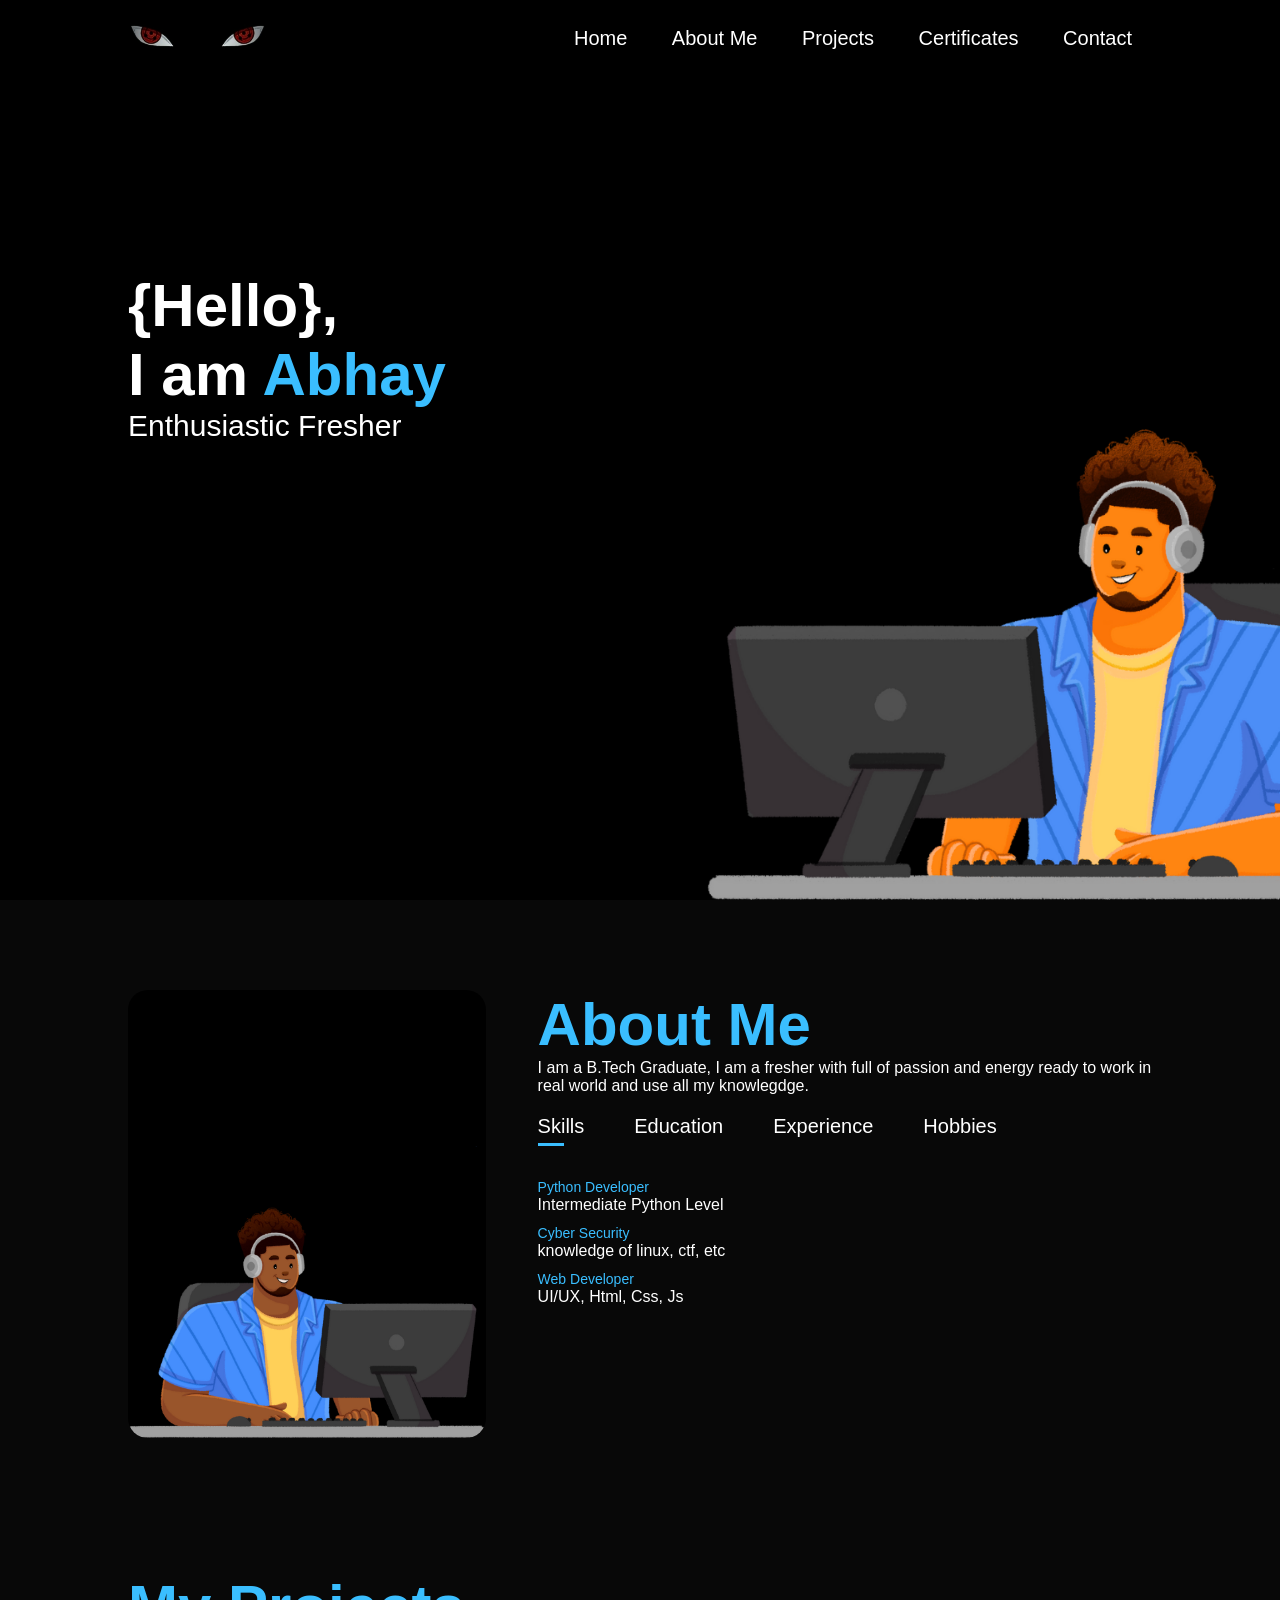
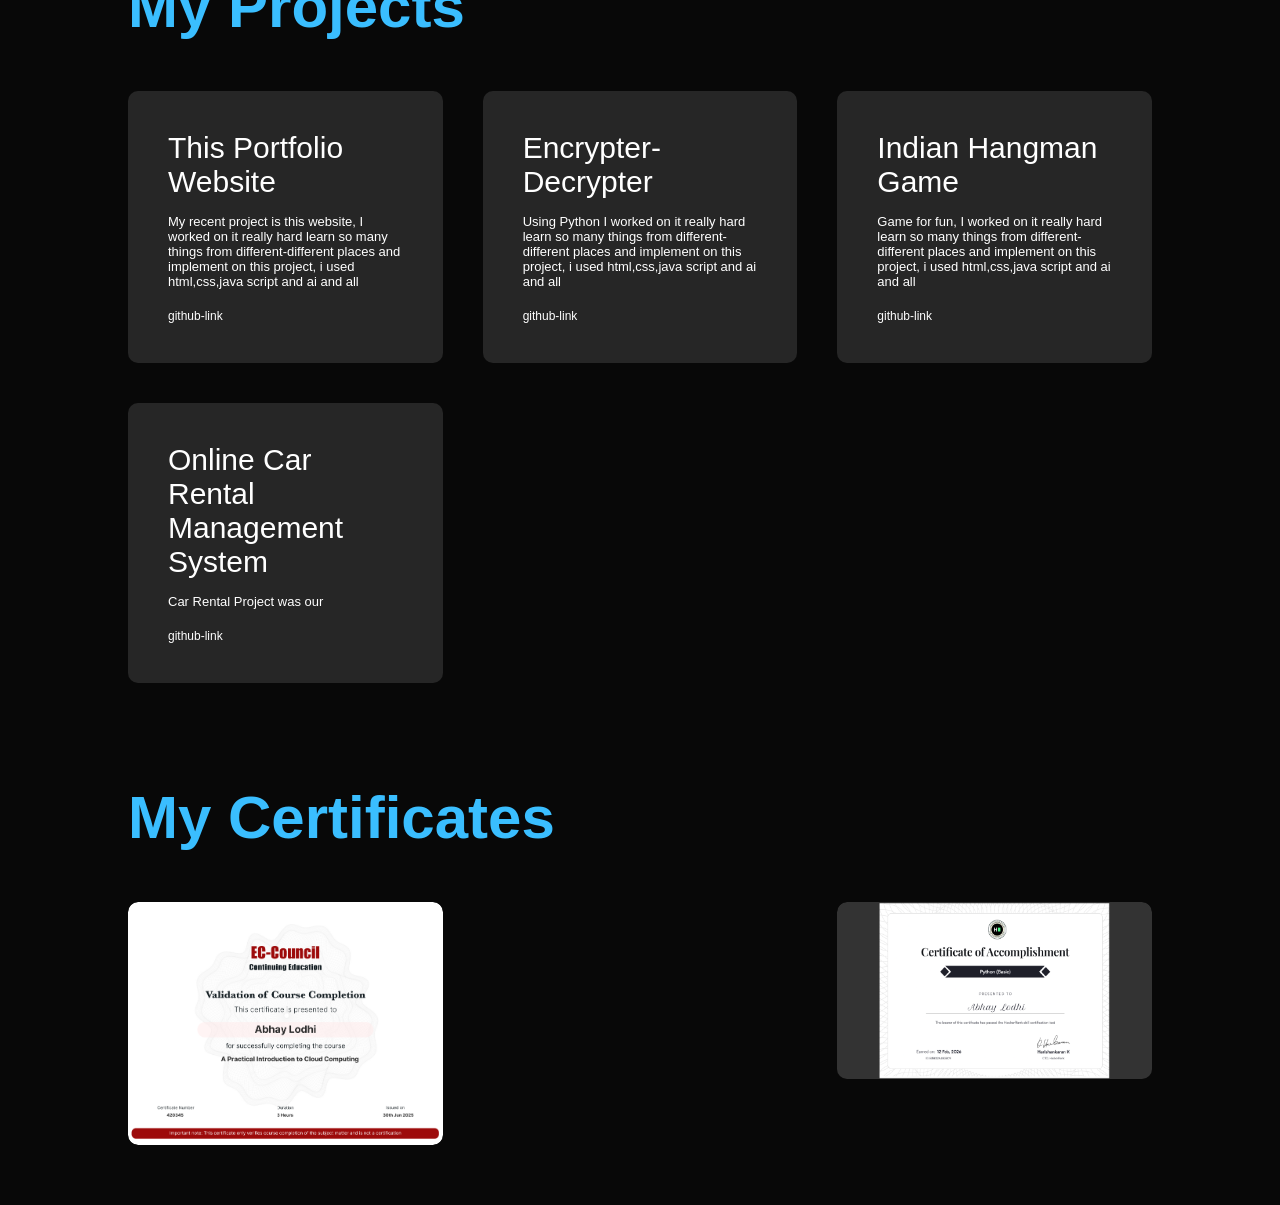
==== index.html @ 30e8cc1b "Update index.html" ====
<!DOCTYPE html>
<html lang="en">
<head>
    <meta charset="UTF-8">
    <meta name="viewport" content="width=device-width, initial-scale=1.0">
    <title>My Website</title>
    <link rel="stylesheet" href="style.css">
</head>
<body>

<!-- here i am creating a nav bar -->

<div id="header">
    <div class="container">
        <nav>
            <img src="assets/youalreadyundermygenjutsu.jpg" class="logo">
            <ul>
                <li><a href="index.html">Home</a></li>
                <li><a href="#">About Me</a></li>
                <li><a href="#">Projects</a></li>
                <li><a href="#">Certificates</a></li>
                <li><a href="#">Contact</a></li>
            </ul>
        </nav>

<!-- this will be my home page -->

        <div class="header-text">
            <h1>{Hello},<br>I am <span>Abhay</span> </h1>
            <p>Enthusiastic Fresher</p>
        </div>
    </div>
</div>

<!-- this is my about seciton -->

<div id="about">
    <div class="container">
        <div class="row">
            <div class="about-col-1"><img src="assets/about.png" alt=""></div>
            <div class="about-col-2">
                <h1 class="sub-title">About Me</h1>
                <p>I am a B.Tech Graduate, I am a fresher with full of passion and energy ready to work in real world and use all my knowlegdge.</p>
            
            <!-- there are my three main tab -->
            
                <div class="tab-titles">
                    <p class="tab-links active-link" onclick="opentab('skills')">Skills</p>
                    <p class="tab-links" onclick="opentab('education')">Education</p>
                    <p class="tab-links" onclick="opentab('experience')">Experience</p>
                    <p class="tab-links" onclick="opentab('hobbies')">Hobbies</p>
            </div>

            <!-- details about tab -->

                <!-- skill tab -->

            <div class="tab-contents active-tab" id="skills">
                <ul>
                    <li><span>Python Developer</span><br>Intermediate Python Level</li>
                    <li><span>Cyber Security</span><br>knowledge of linux, ctf, etc</li>
                    <li><span>Web Developer</span><br>UI/UX, Html, Css, Js</li>
                </ul>
            </div>

                <!-- education tab -->
            
                <div class="tab-contents" id="education">
                    <ul>
                        <li><span>B.Tech (2021-2025)- 6.75 CGPA</span><br>Computer Science & Engg.</li>
                        <li><span>12th (2020-2021)- 75.6%</span><br>PCM</li>
                        <li><span>10th (2018-2019)- 76.6%</span><br>M.P. Board</li>
                    </ul>
                </div>

                <!-- experience tab -->

                <div class="tab-contents" id="experience">
                    <ul>
                    <li><span>Ikshana Core Member</span><br>from sep 2021- jan 2025<br>teach, workshops</li>
                    <li><span>Coding Ninjas</span><br>from jul 2022- dec 2022<br>Ninja Enterprenuer</li>
                    <li><span>TechGig</span><br>from jul 2022-dec 2022<br>Campus Ambassador</li>
                    </ul>
                </div>

                <!-- hobby tab -->
                
                <div class="tab-contents" id="hobbies">
                    <ul>
                    <li><span>Playing Chess</span><br>1200+ elo on chess.com</li>
                    <li><span>Solving Rubik's Cube</span><br>Max Time: 3 Min & Min Time:19 Sec</li>
                    <li><span>Reading Manga</span><br>Read More Than 300 Mangas</li>
                    <li><span>Watching Anime</span><br>Watched 200+ Anime Till Now</li>
                    </ul>
                </div>

            </div>
        </div>
    </div>
</div>

<!---------------- my projects ------------------->

<div id="projects">
    <div class="container">
        <h1 class="sub-title">My Projects</h1>
        <div class="projects-list">


            <div >
                <h2>This Portfolio Website</h2>
                <p>My recent project is this website, I worked on it really hard learn so many things 
                   from different-different places and implement on this project, i used html,css,java
                   script and ai and all
                </p>
                <a href="#">github-link</a>
            </div>

            <div>
                <h2>Encrypter-Decrypter</h2>
                <p> Using Python I worked on it really hard learn so many things 
                   from different-different places and implement on this project, i used html,css,java
                   script and ai and all
                </p>
                <a href="#">github-link</a>
            </div>

            <div>
                <h2>Indian Hangman Game</h2>
                <p>Game for fun, I worked on it really hard learn so many things 
                   from different-different places and implement on this project, i used html,css,java
                   script and ai and all
                </p>
                <a href="#">github-link</a>
            </div>

            <div>
                <h2>Online Car Rental Management System</h2>
                <p>Car Rental Project was our 
                </p>
                <a href="#">github-link</a>
            </div>

            


        </div>

    </div>
</div>

<!-------------my certificate -------- ---> 
<div id="certificates">
    <div class="container">

        <h1 class="sub-title">My Certificates</h1>

        <div class="certificates-list">

            
            <div class="certificate">
                <img src="assets/certificates/intro to cloud computing ec-council.png" alt="">
            </div>

            <div class="certificate">
                    <img src="assets/certificates/BlockchainBuilder.png" alt="">
            </div>

            <div class="certificate">
                    <img src="assets/certificates/Screenshot 2026-02-12 151834.png" alt="">   
            </div>  

        </div>

    </div>

</div>



<!-- -----java script ---- -->

<script src="script.js"></script>


<!------------------footer------------------->
</body>
</html>
---- style.css ----
*{
    margin: 0;
    padding: 0;
    font-family: 'Poppins', sans-serif;
    box-sizing: border-box;
}
body{
    background: #080808;
    color: #fff;
}
#header{
    width: 100%;
    height: 100vh;
    background-image: url(assets/home.png);
    background-size: cover;
    background-position: center;
}
.container{
    padding: 10px 10%;
}
/* here i am doing nav bar css */
nav{
    display: flex;
    align-items: center;
    justify-content: space-between;
    flex-wrap: wrap;
}

.logo{
    width: 140px;
}

nav ul li{
    display: inline-block;
    list-style: none;
    margin: 10px 20px;
}

nav ul li a{
     color: #fff;
     text-decoration: none;
     font-size: 20px;
     position: relative;
}
nav ul li a::after{ 
    content: '';
    width: 0;
    height: 3px;
    background: #3abeff;
    position: absolute;
    right: 0;
    bottom: -6px;
    transition: 0.5s;
}
nav ul li a:hover::after{
    width: 100%;
}
.header-text{
    margin-top: 20%;
    font-size: 30px;
}
.header-text h1{
    font-size: 60px;
    margin-top: 20px;
}
.header-text h1 span{
    color: #3abeff;
}
/* about css */
#about{
    padding: 80px 0;
    color: #fff;
}
.row{
    display: flex;
    justify-content: space-between;
    flex-wrap: wrap;
}

.about-col-1{
    flex-basis: 35%;
}
.about-col-1 img{
    width: 100%;
    border-radius: 20px;
}
.about-col-2{
    flex-basis: 60%;
}

.sub-title{
    font-size: 60px;
    font-weight: 600;
    color: #3abeff;
}

.tab-titles{
    display: flex;
    margin: 20px 0 40px;
}
.tab-links{
    margin-right: 50px;
    font-size: 20px;
    font-weight: 500;
    cursor: pointer;
    position: relative;
}
.tab-links::after{
    content: '';
    width: 0;
    height: 3px;
    background: #3abeff;
    position: absolute;
    left: 0;
    bottom: -8px;
    transition: 0.5s;
}
.tab-links.active-link::after{
    width: 57%;
}

.tab-contents ul li{
    list-style: none;
    margin:10px 0;
}
.tab-contents ul li span{
    color: #3abeff;
    font-size: 14px;
}
.tab-contents{
    display: none;
}
.tab-contents.active-tab{
    display: block;
}

/* projects */

#projects{
    padding: 30px 0;
}
.projects-list{
    display: grid;
    grid-template-columns: repeat(auto-fit, minmax(250px,1fr));
    grid-gap: 40px;
    margin-top: 50px;
}
.projects-list div{
    background: #262626;
    padding: 40px;
    font-size: 13px;
    font-weight: 300;
    border-radius: 10px;
    transition: background 0.5s, transform 0.5s;
}
.projects-list div h2{
    font-size: 30px;
    font-weight: 500;
    margin-bottom: 15px;
}
.projects-list div a{
    text-decoration: none;
    color: #fff;
    font-size: 12px;
    margin-top: 20px;
    display: inline-block;
}

.projects-list div:hover{
    background: #005c89;
    transform: translateY(-10px);
}

/* certificates */

#certificates{
    padding: 50px 0;
}
.certificates-list{
    display: grid;
    grid-template-columns: repeat(auto-fit, minmax(250px,1fr));
    grid-gap: 40px;
    margin-top: 50px;
}

.certificate{
    border-radius: 10px;
    position: relative;
    overflow: hidden;
}

.certificate img{
    width: 100%;
    border-radius: 10px;
    display: block;
    transition: transform 0.5s;
}
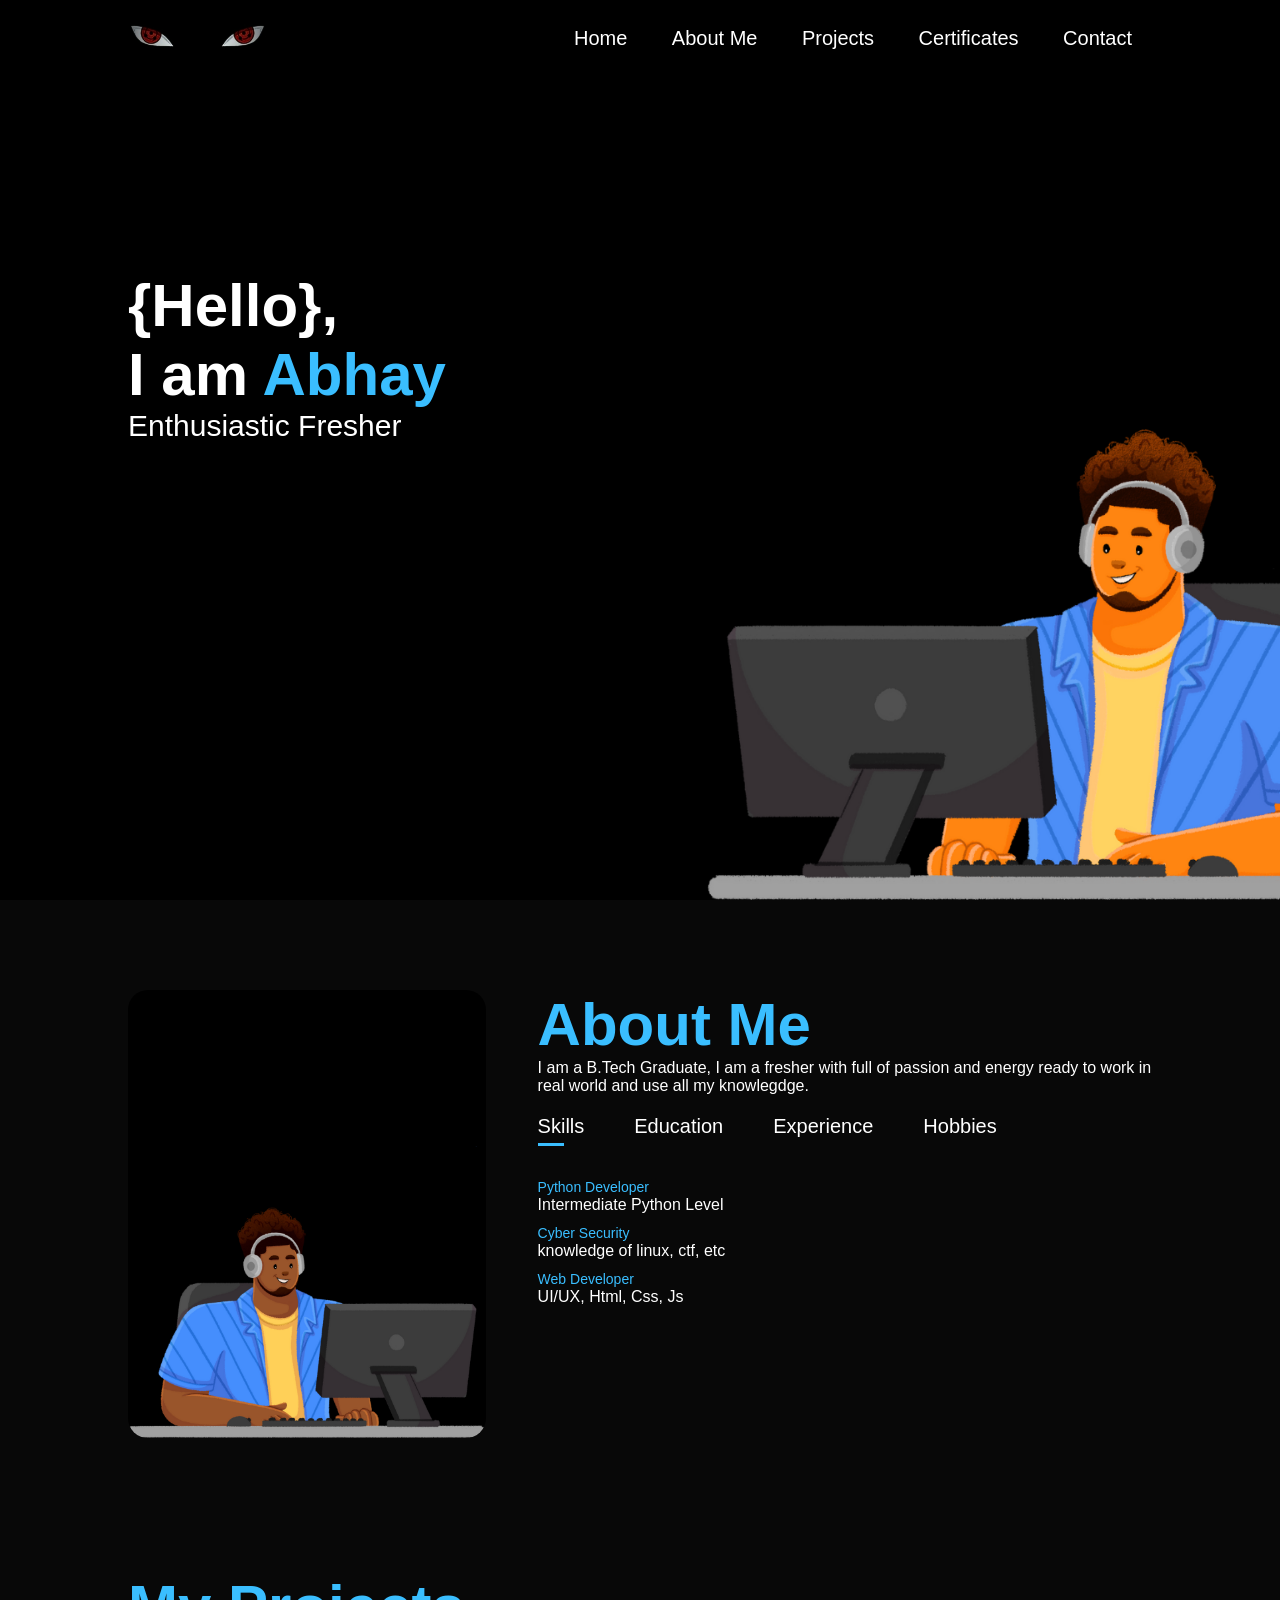
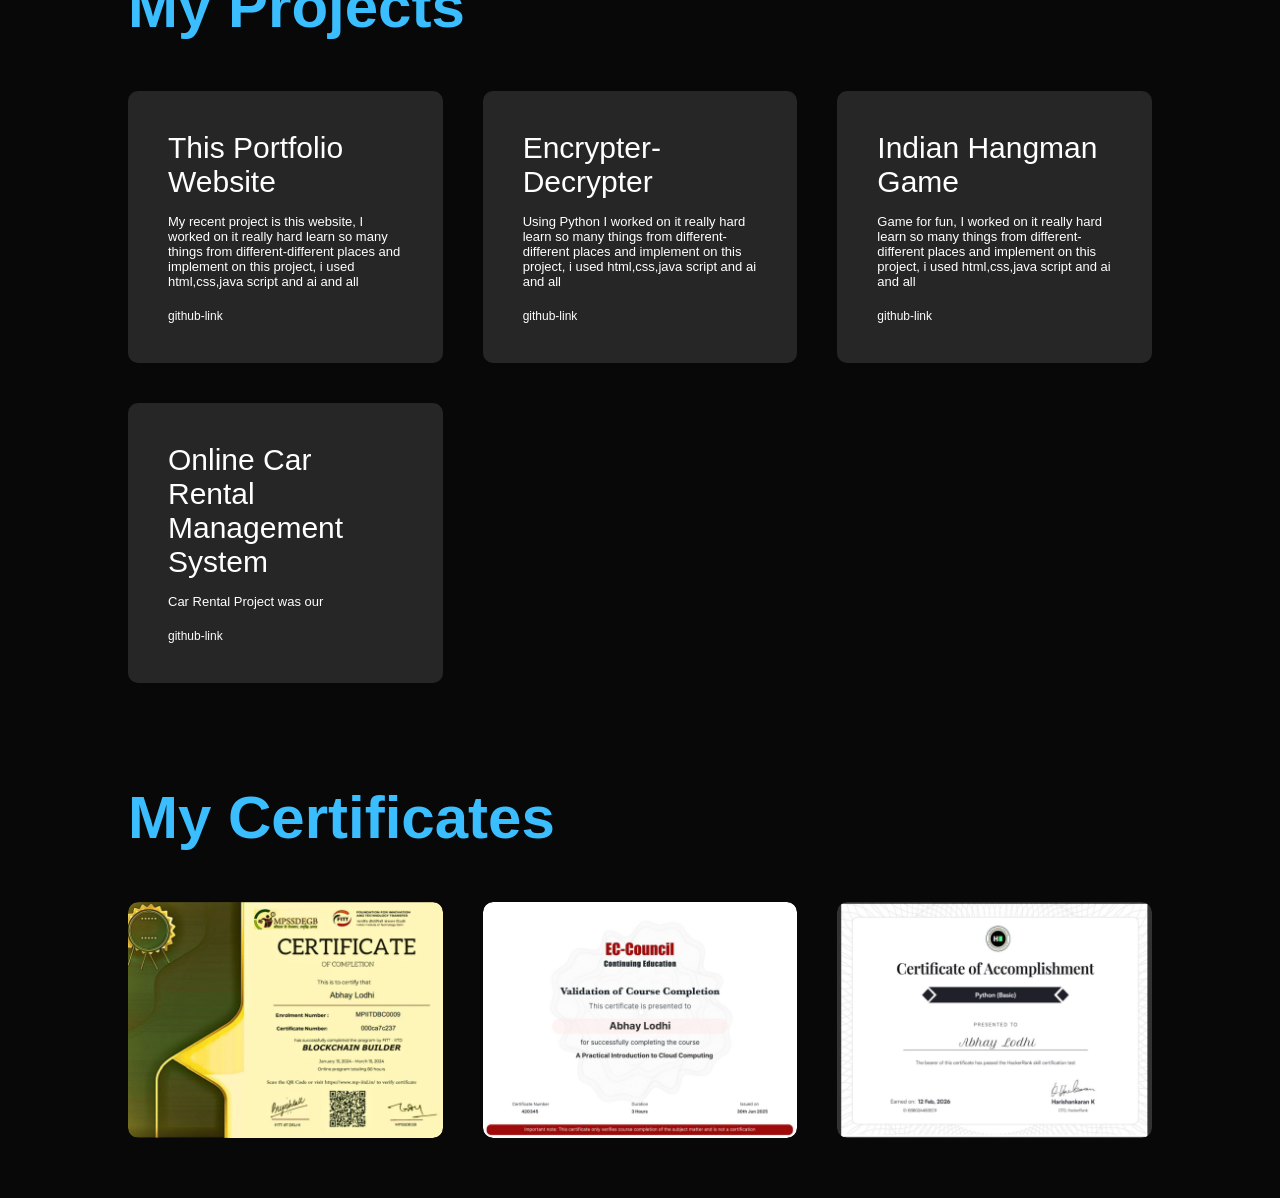
==== commit 5e12bac3: "Update index.html" ====
--- a/index.html
+++ b/index.html
@@ -159,16 +159,17 @@
 
             
             <div class="certificate">
-                <img src="assets/certificates/intro to cloud computing ec-council.png" alt="">
+                <img src="assets/certificates/blockchain_builder_iit_d.jpg" alt="">
             </div>
 
             <div class="certificate">
-                    <img src="assets/certificates/BlockchainBuilder.png" alt="">
+                    <img src="assets/certificates/cloud_computing_ec_council.jpg" alt="">
             </div>
 
             <div class="certificate">
-                    <img src="assets/certificates/Screenshot 2026-02-12 151834.png" alt="">   
-            </div>  
+                    <img src="assets/certificates/python_beginner_hackerrank.jpg" alt="">
+            </div>
+
 
         </div>
 
@@ -187,3 +188,4 @@
 </body>
 </html>
 
+
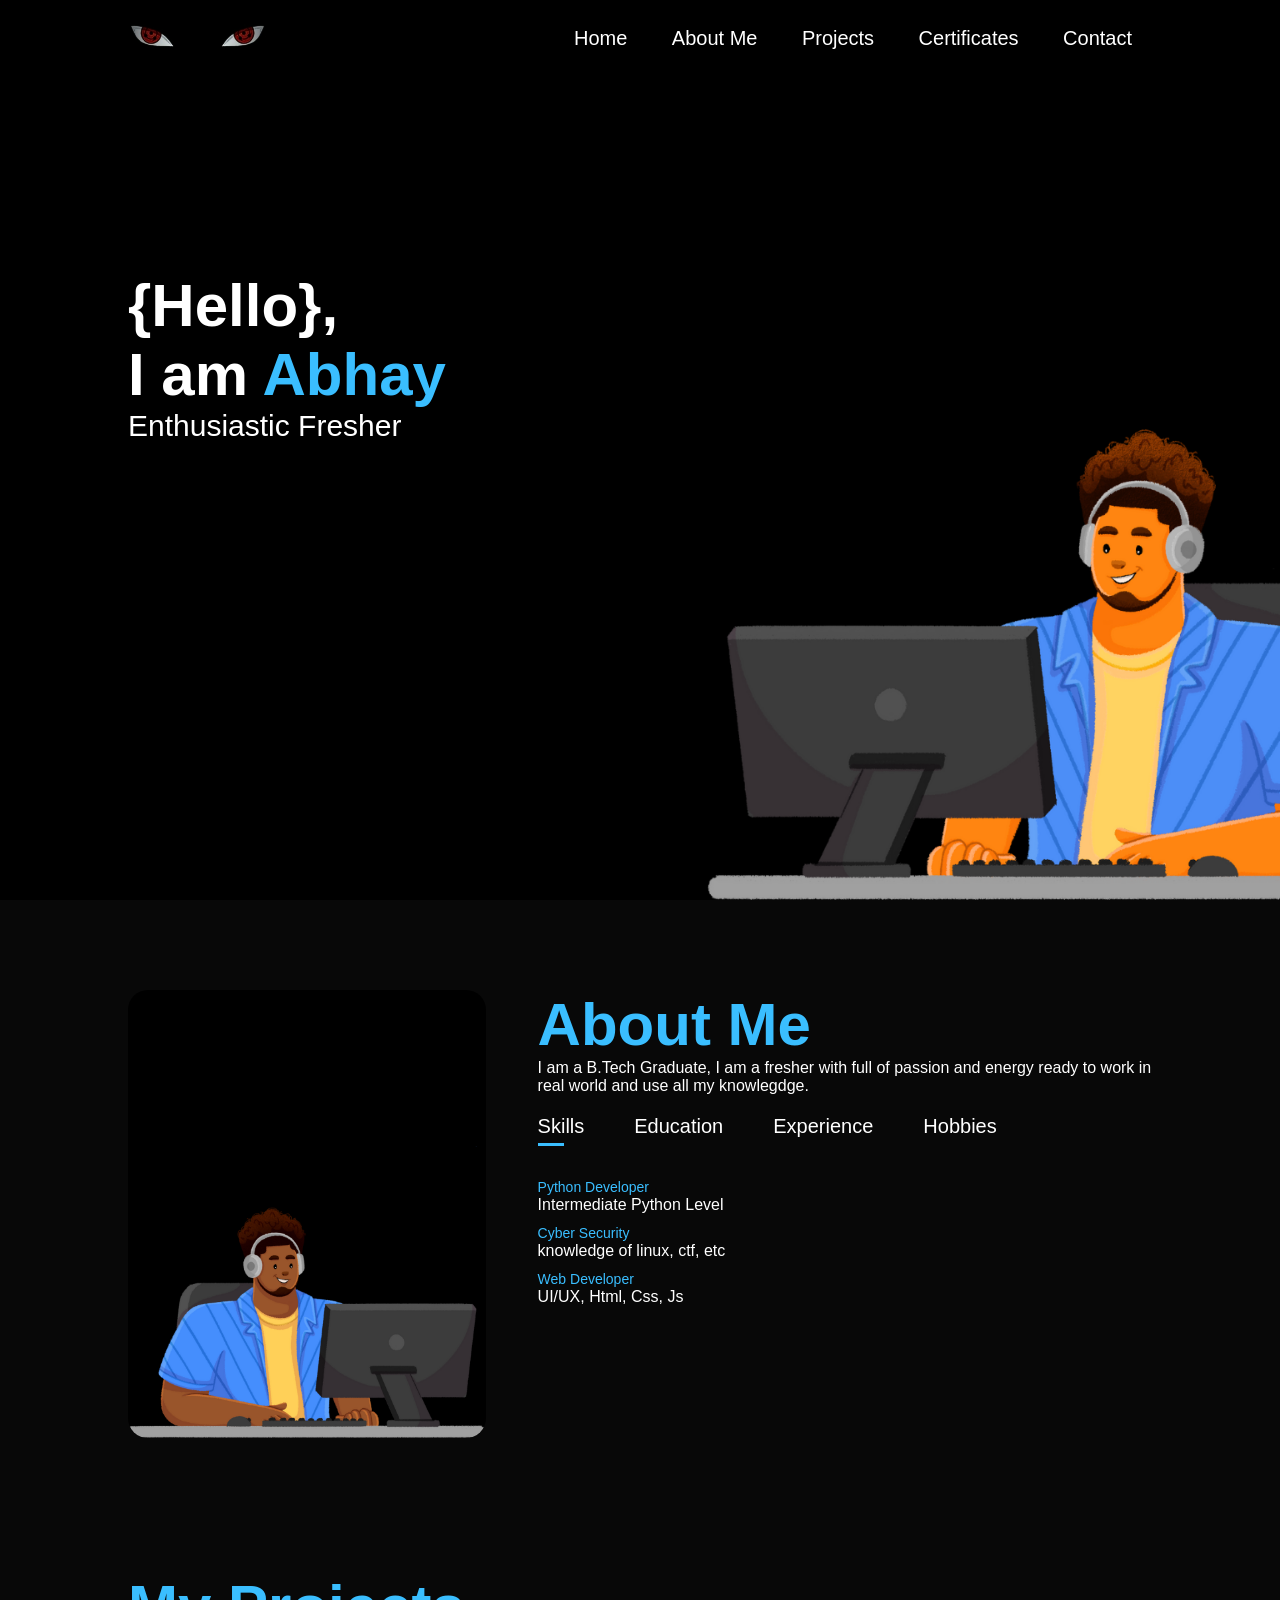
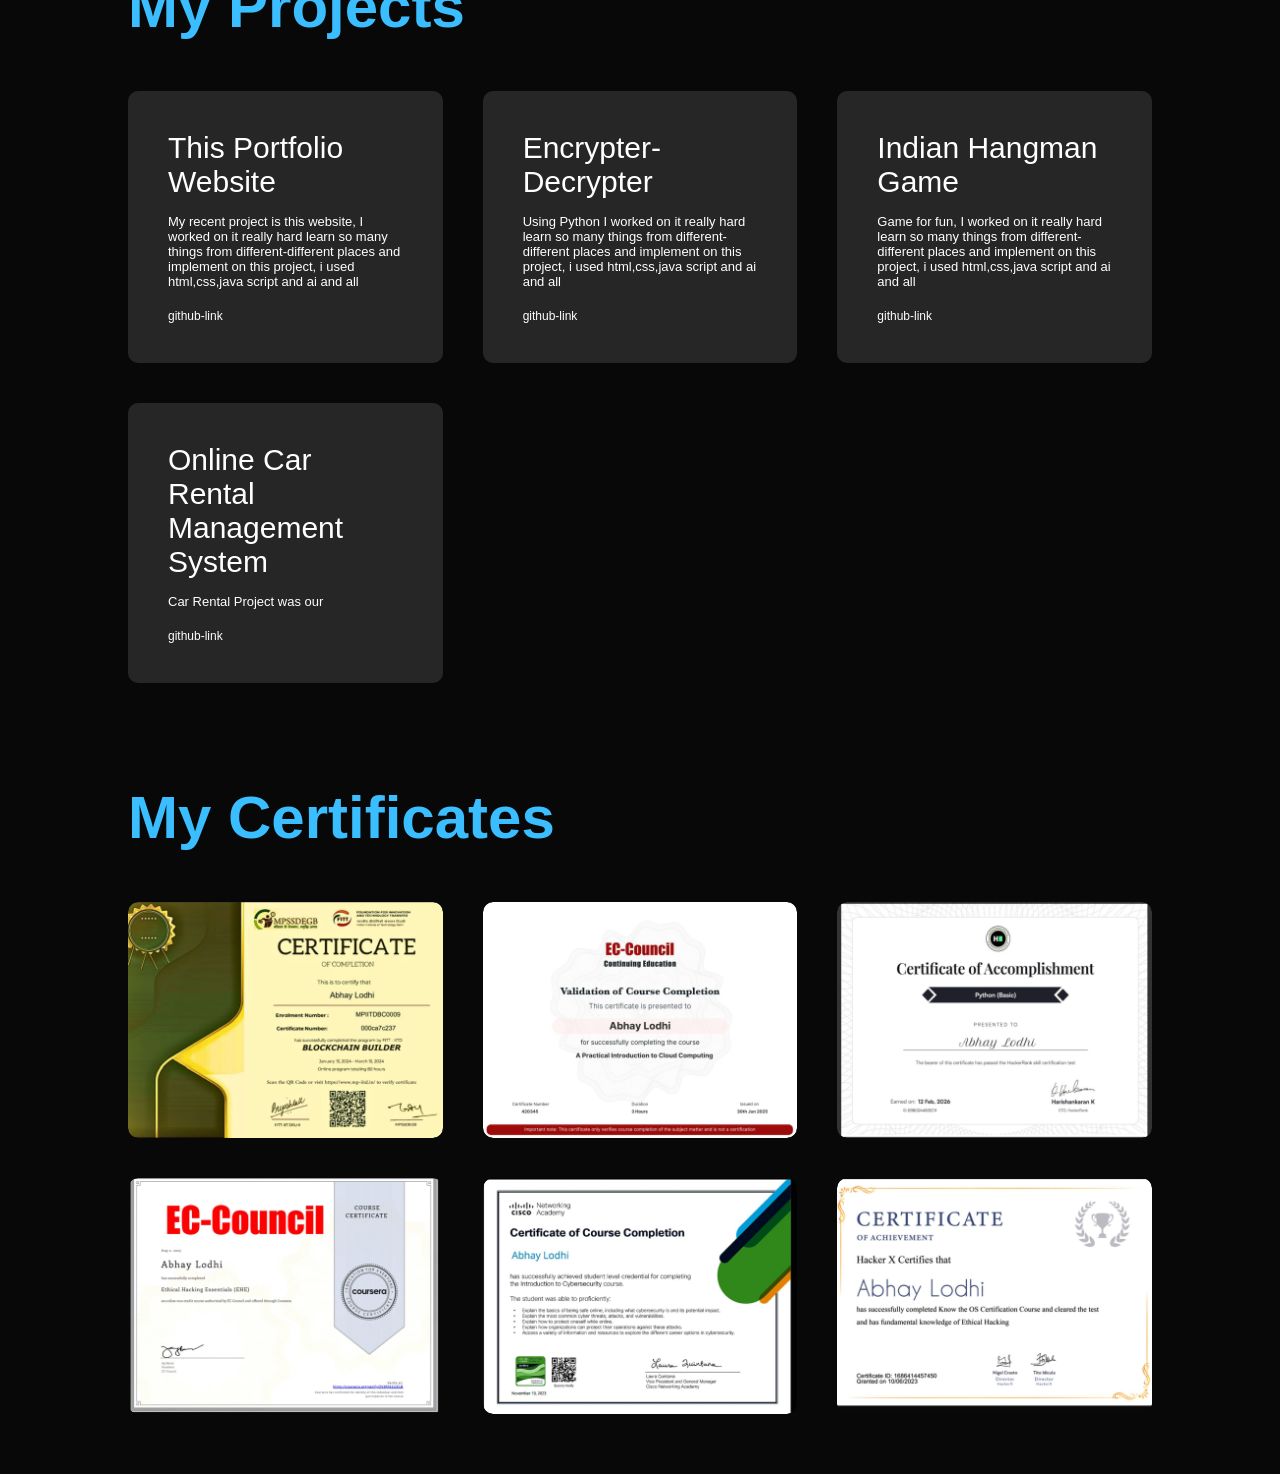
==== commit 83c11fe9: "Update index.html with new content and corrections Added new certificates and updated project descri" ====
--- a/index.html
+++ b/index.html
@@ -170,6 +170,18 @@
                     <img src="assets/certificates/python_beginner_hackerrank.jpg" alt="">
             </div>
 
+            <div class="certificate">
+                <img src="assets/certificates/ehe_ec_coucil.jpg" alt="">
+            </div>
+
+            <div class="certificate">
+                    <img src="assets/certificates/introduction_to_cyber_security_cisco.jpg" alt="">
+            </div>
+
+            <div class="certificate">
+                    <img src="assets/certificates/os_hackerx.jpg" alt="">
+            </div>
+
 
         </div>
 
@@ -189,3 +201,4 @@
 </html>
 
 
+
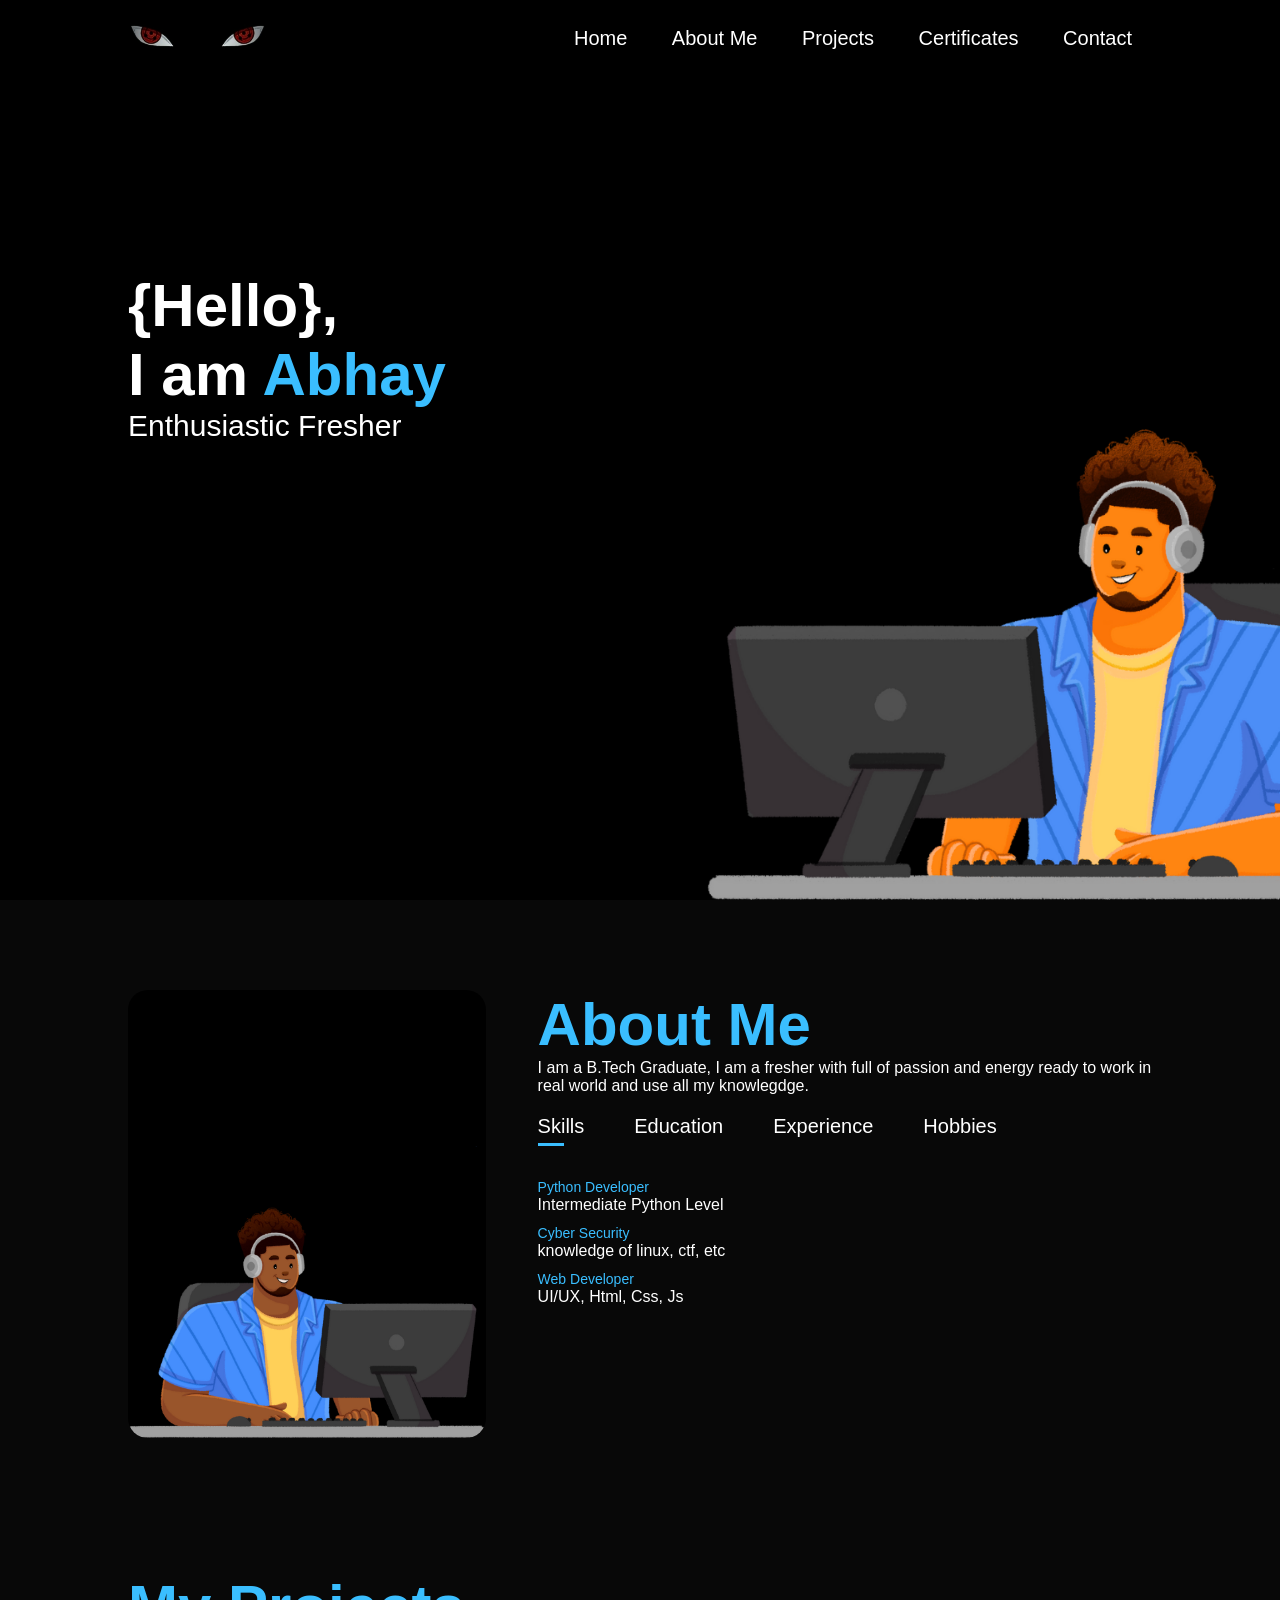
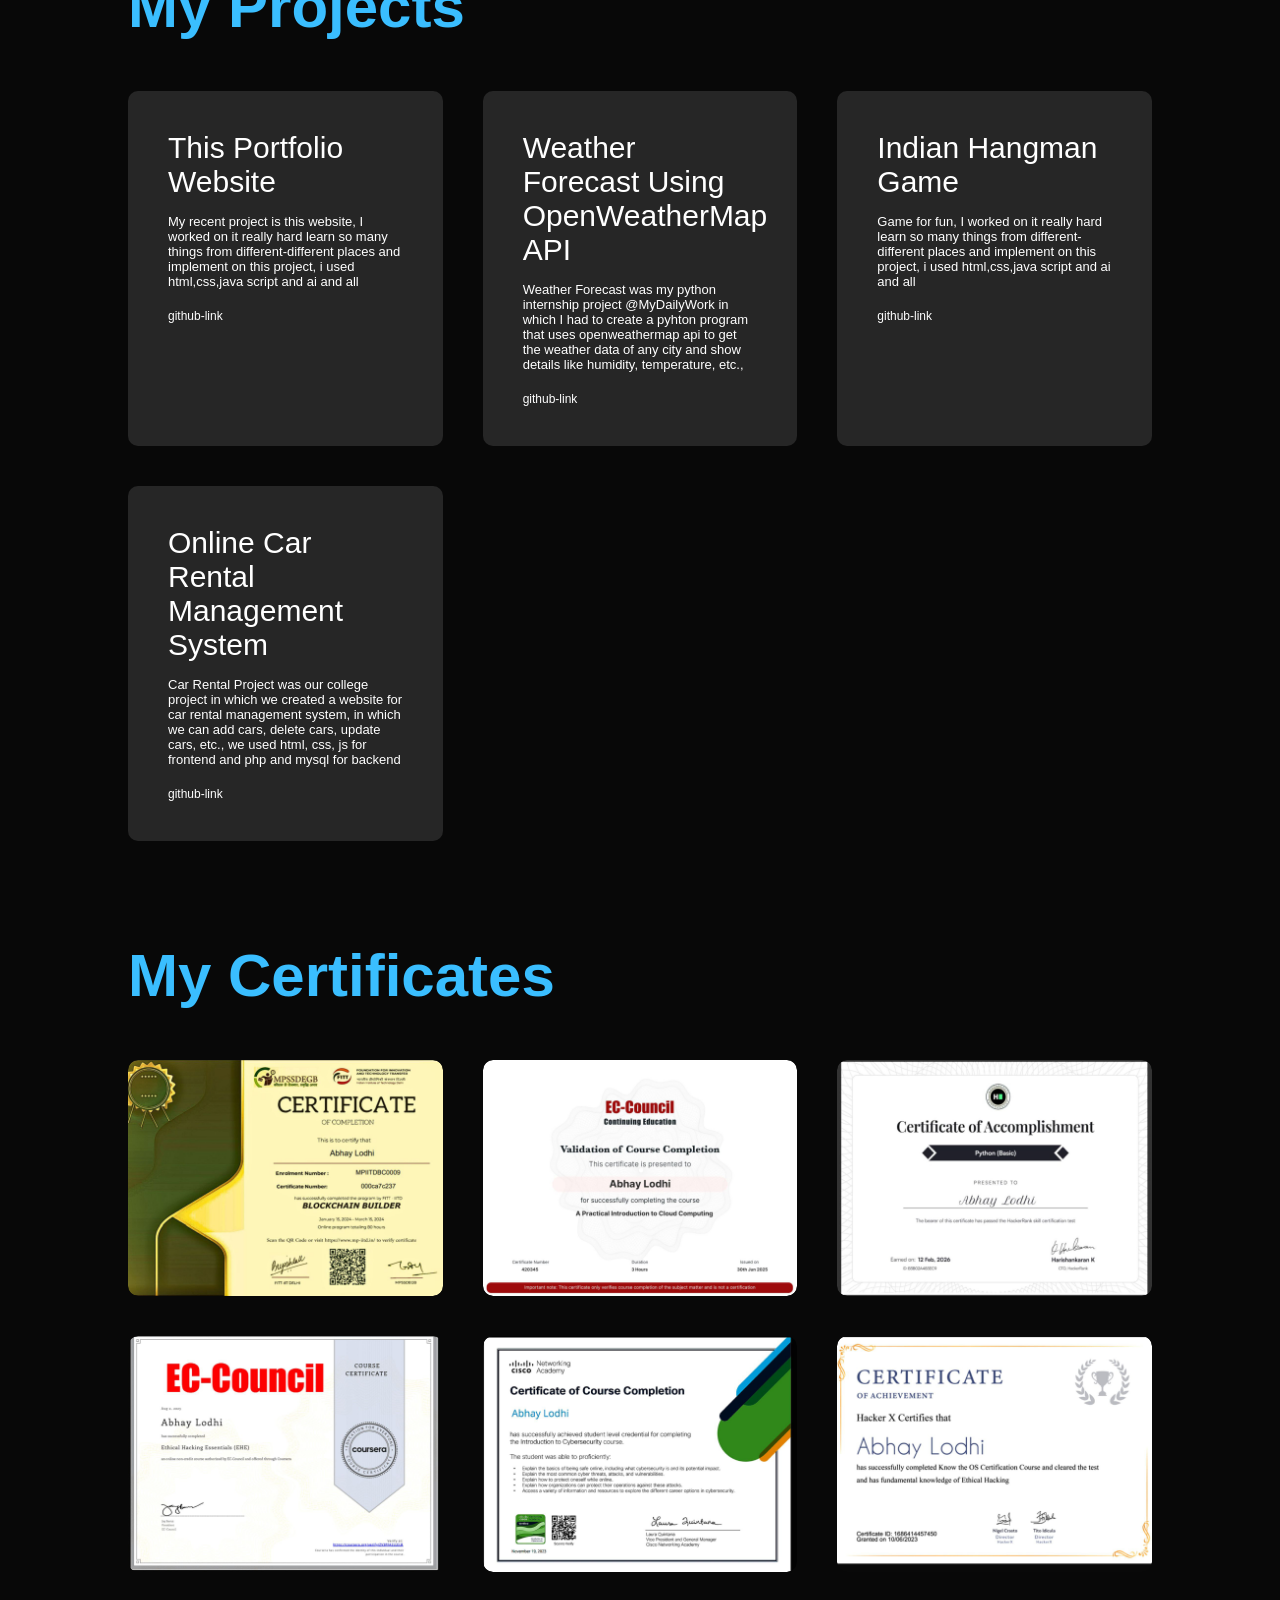
==== commit 99b5cc25: "Revise index.html with new project and certificate details Updated the content of the index.html fil" ====
--- a/index.html
+++ b/index.html
@@ -77,6 +77,7 @@
 
                 <div class="tab-contents" id="experience">
                     <ul>
+                    <li><span>MyDailyWork</span><br>from feb 2026- mar 2026<br>Python Intern</li>    
                     <li><span>Ikshana Core Member</span><br>from sep 2021- jan 2025<br>teach, workshops</li>
                     <li><span>Coding Ninjas</span><br>from jul 2022- dec 2022<br>Ninja Enterprenuer</li>
                     <li><span>TechGig</span><br>from jul 2022-dec 2022<br>Campus Ambassador</li>
@@ -117,12 +118,11 @@
             </div>
 
             <div>
-                <h2>Encrypter-Decrypter</h2>
-                <p> Using Python I worked on it really hard learn so many things 
-                   from different-different places and implement on this project, i used html,css,java
-                   script and ai and all
-                </p>
-                <a href="#">github-link</a>
+                <h2>Weather Forecast Using OpenWeatherMap API</h2>
+                <p> Weather Forecast was my python internship project @MyDailyWork in which I had to create a pyhton 
+                    program that uses openweathermap api to get the weather data of any city and show details like humidity, temperature, etc.,
+                </p>
+                <a href="https://github.com/vabhayv/MYDAILYWORK/blob/main/TASKS/Task4/weather_forecast.py">github-link</a>
             </div>
 
             <div>
@@ -131,12 +131,13 @@
                    from different-different places and implement on this project, i used html,css,java
                    script and ai and all
                 </p>
-                <a href="#">github-link</a>
+                <a href="https://github.com/vabhayv/INDIAN_Hangman_Game/blob/main/main.py">github-link</a>
             </div>
 
             <div>
                 <h2>Online Car Rental Management System</h2>
-                <p>Car Rental Project was our 
+                <p>Car Rental Project was our college project in which we created a website for car rental management system, in which we can 
+                    add cars, delete cars, update cars, etc., we used html, css, js for frontend and php and mysql for backend
                 </p>
                 <a href="#">github-link</a>
             </div>
@@ -181,7 +182,6 @@
             <div class="certificate">
                     <img src="assets/certificates/os_hackerx.jpg" alt="">
             </div>
-
 
         </div>
 
@@ -199,6 +199,3 @@
 <!------------------footer------------------->
 </body>
 </html>
-
-
-
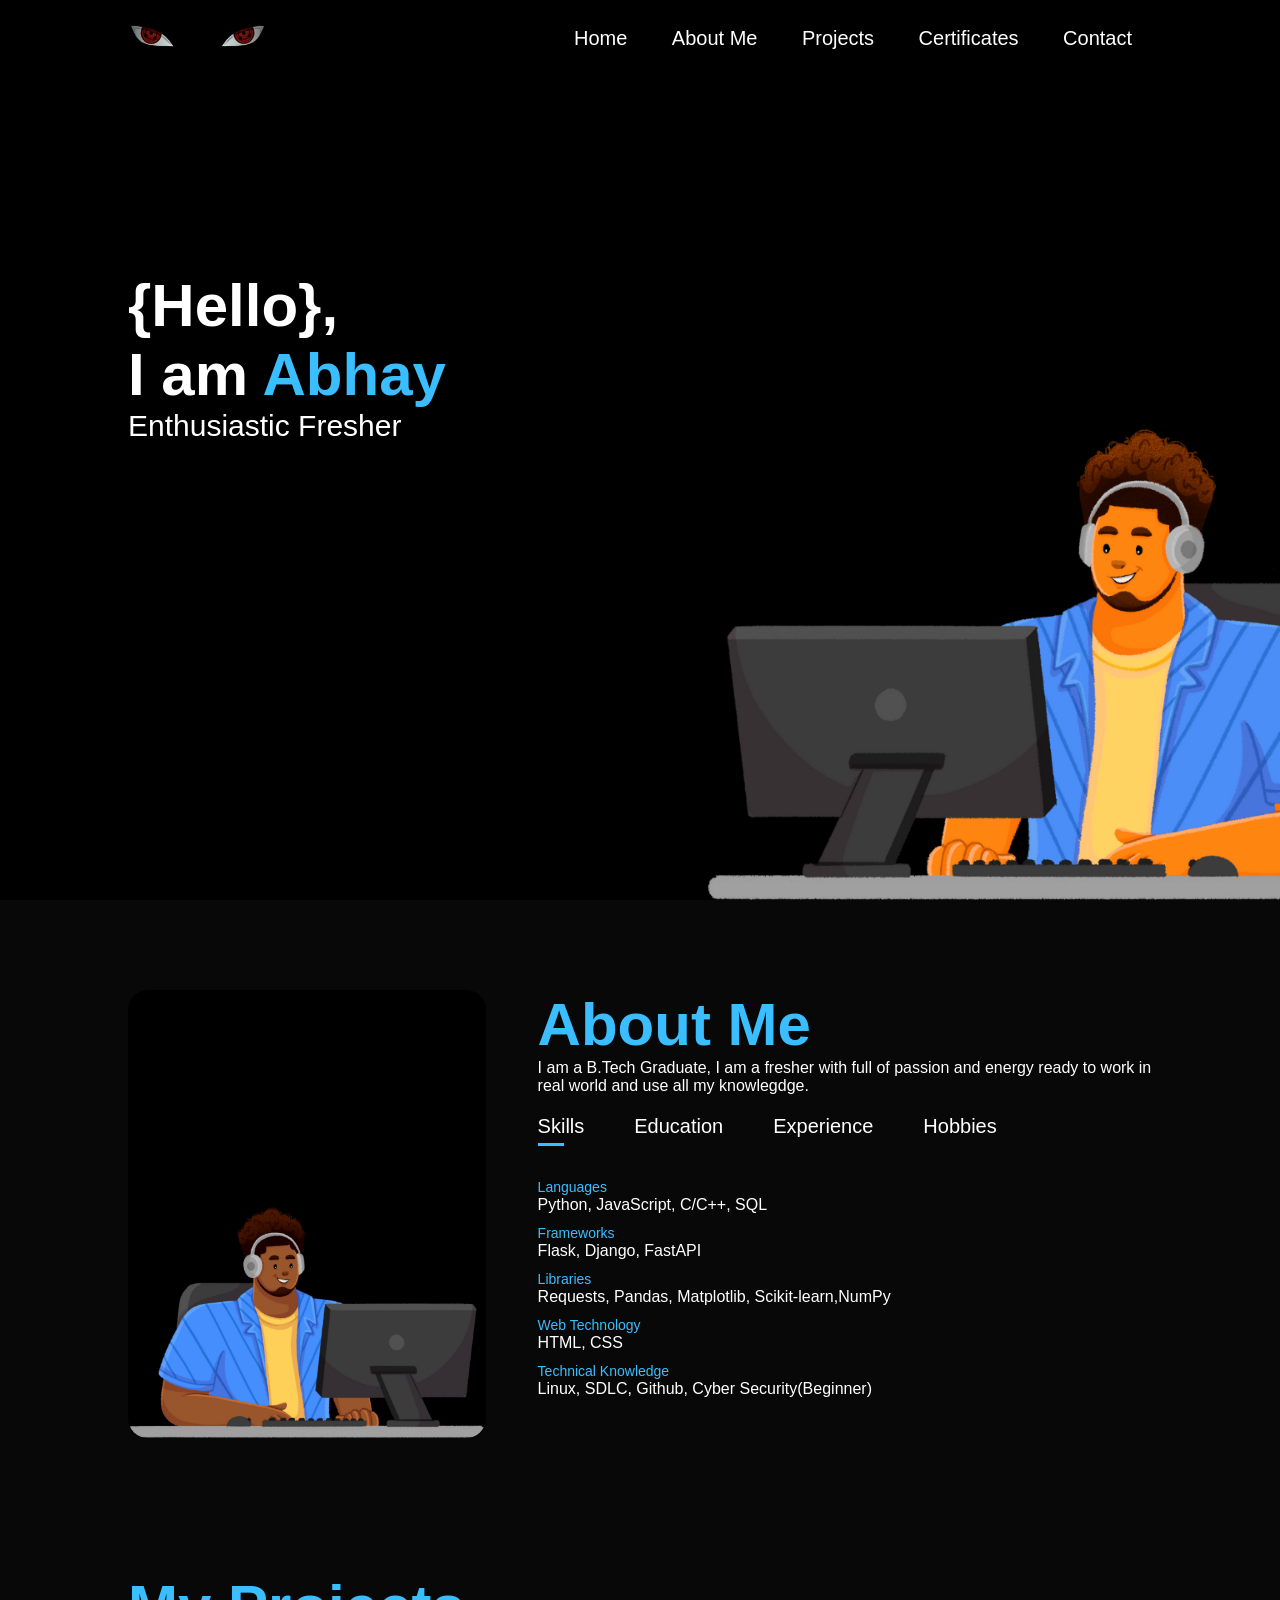
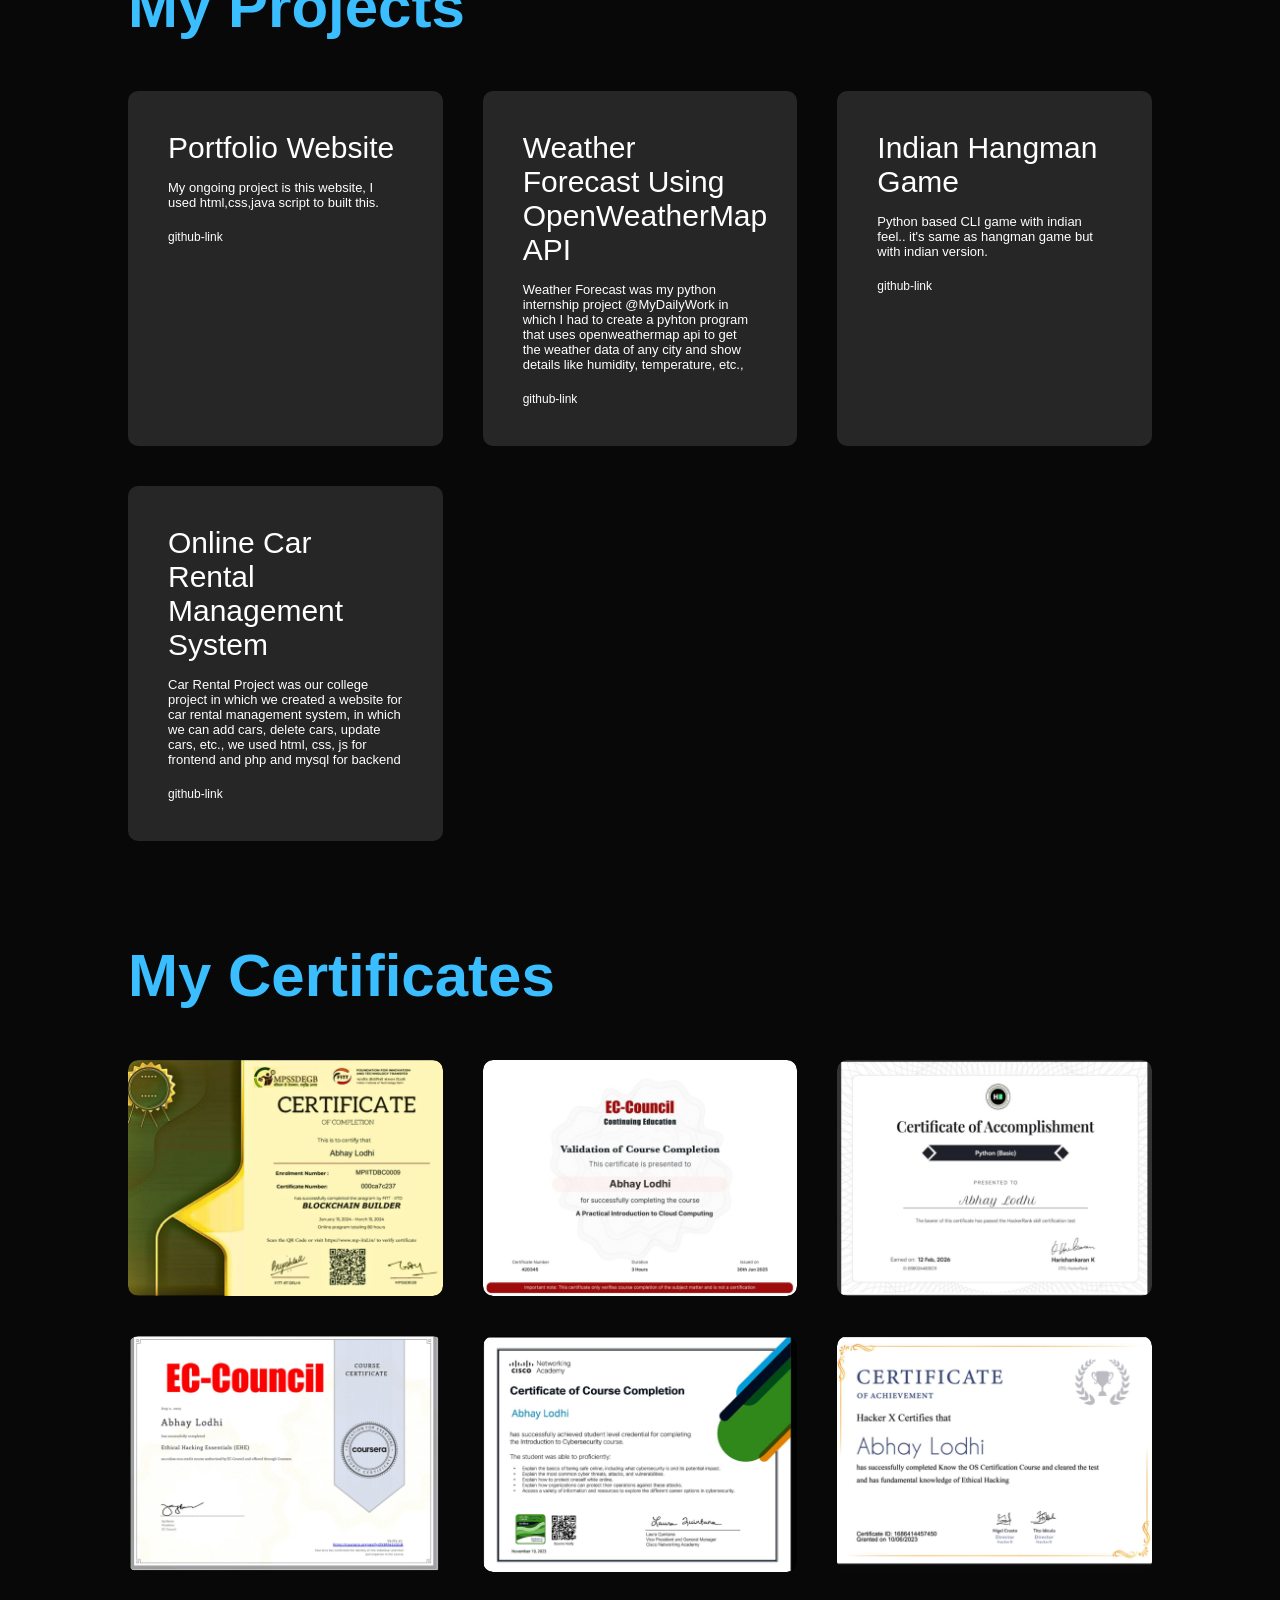
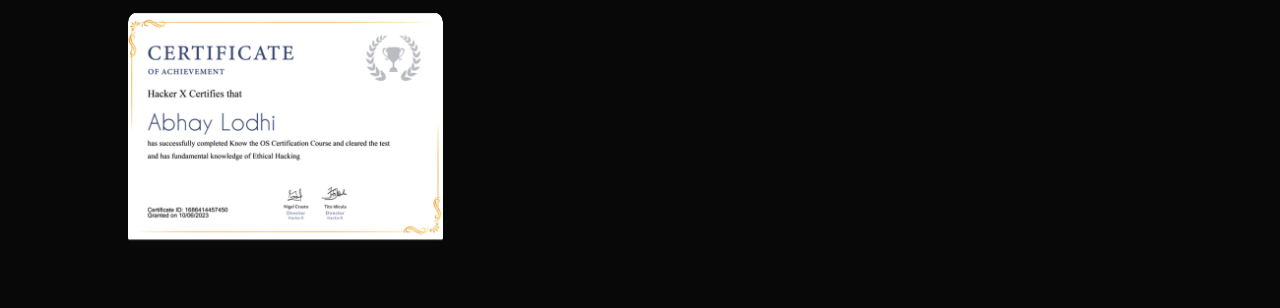
==== commit 3d53c8b5: "Revise index.html with updated content and structure Updated the content of the index.html file, inc" ====
--- a/index.html
+++ b/index.html
@@ -57,9 +57,12 @@
 
             <div class="tab-contents active-tab" id="skills">
                 <ul>
-                    <li><span>Python Developer</span><br>Intermediate Python Level</li>
-                    <li><span>Cyber Security</span><br>knowledge of linux, ctf, etc</li>
-                    <li><span>Web Developer</span><br>UI/UX, Html, Css, Js</li>
+                    <li><span>Languages</span><br>Python, JavaScript, C/C++, SQL</li>
+                    <li><span>Frameworks</span><br>Flask, Django, FastAPI</li>
+                    <li><span>Libraries</span><br>Requests, Pandas, Matplotlib, Scikit-learn,NumPy</li>
+                    <li><span>Web Technology</span><br>HTML, CSS</li>
+                    <li><span>Technical Knowledge</span><br>Linux, SDLC, Github, Cyber Security(Beginner)</li>
+                    
                 </ul>
             </div>
 
@@ -77,10 +80,11 @@
 
                 <div class="tab-contents" id="experience">
                     <ul>
-                    <li><span>MyDailyWork</span><br>from feb 2026- mar 2026<br>Python Intern</li>    
-                    <li><span>Ikshana Core Member</span><br>from sep 2021- jan 2025<br>teach, workshops</li>
-                    <li><span>Coding Ninjas</span><br>from jul 2022- dec 2022<br>Ninja Enterprenuer</li>
-                    <li><span>TechGig</span><br>from jul 2022-dec 2022<br>Campus Ambassador</li>
+                    <li><span>Pinnacle Labs</span><br>from MAR 2026 - PRESENT<br>Python Intern</li>
+                    <li><span>MyDailyWork</span><br>from FEB 2026 - MAR 2026<br>Python Intern</li>    
+                    <li><span>Ikshana Core Member</span><br>from SEP 2021 - JAN 2025<br>teach, workshops</li>
+                    <li><span>Coding Ninjas</span><br>from JUL 2022 - DEC 2022<br>Ninja Enterprenuer</li>
+                    <li><span>TechGig</span><br>from JUL 2022 - DEC 2022<br>Campus Ambassador</li>
                     </ul>
                 </div>
 
@@ -109,10 +113,9 @@
 
 
             <div >
-                <h2>This Portfolio Website</h2>
-                <p>My recent project is this website, I worked on it really hard learn so many things 
-                   from different-different places and implement on this project, i used html,css,java
-                   script and ai and all
+                <h2>Portfolio Website</h2>
+                <p>My ongoing project is this website, I used html,css,java
+                   script to built this.
                 </p>
                 <a href="#">github-link</a>
             </div>
@@ -127,9 +130,7 @@
 
             <div>
                 <h2>Indian Hangman Game</h2>
-                <p>Game for fun, I worked on it really hard learn so many things 
-                   from different-different places and implement on this project, i used html,css,java
-                   script and ai and all
+                <p>Python based CLI game with indian feel.. it's same as hangman game but with indian version.
                 </p>
                 <a href="https://github.com/vabhayv/INDIAN_Hangman_Game/blob/main/main.py">github-link</a>
             </div>
@@ -183,6 +184,10 @@
                     <img src="assets/certificates/os_hackerx.jpg" alt="">
             </div>
 
+            <div class="certificate">
+                    <img src="assets/certificates/os_hackerx.jpg" alt="">
+            </div>
+
         </div>
 
     </div>
@@ -199,3 +204,4 @@
 <!------------------footer------------------->
 </body>
 </html>
+
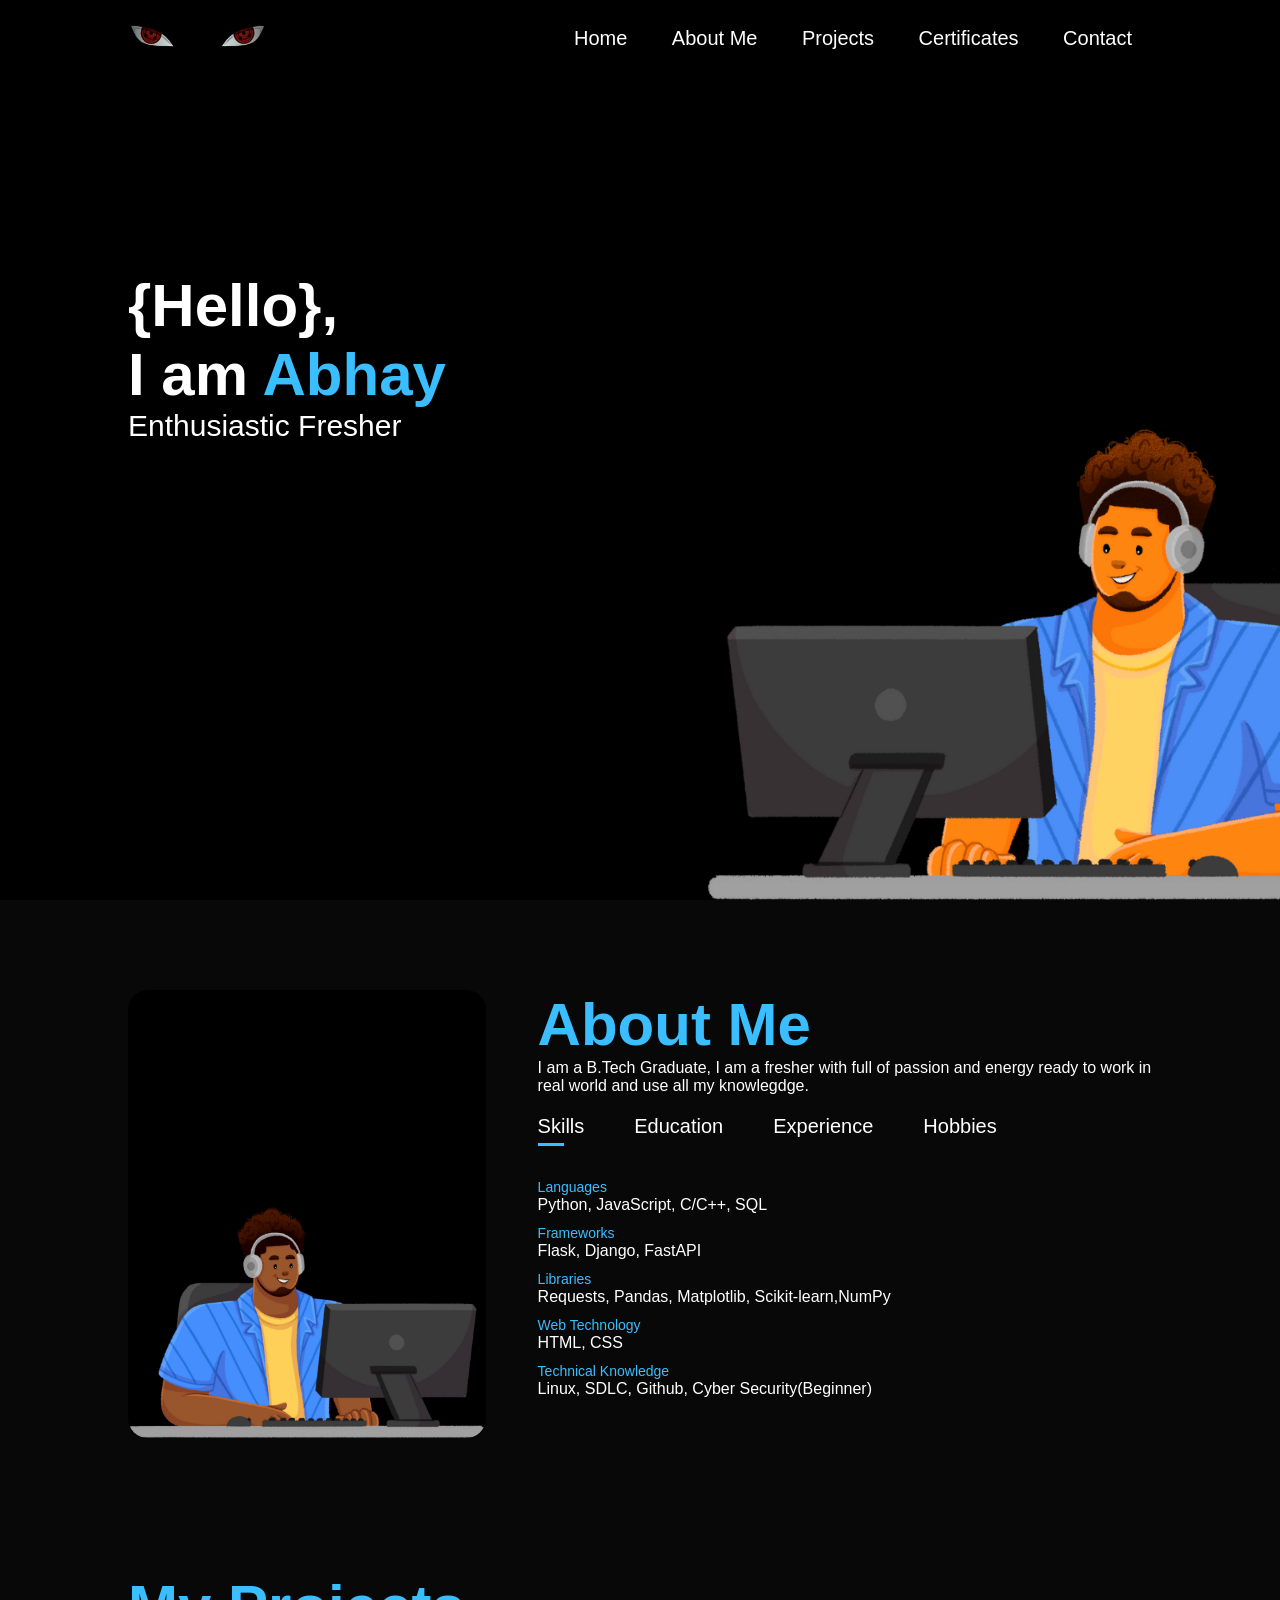
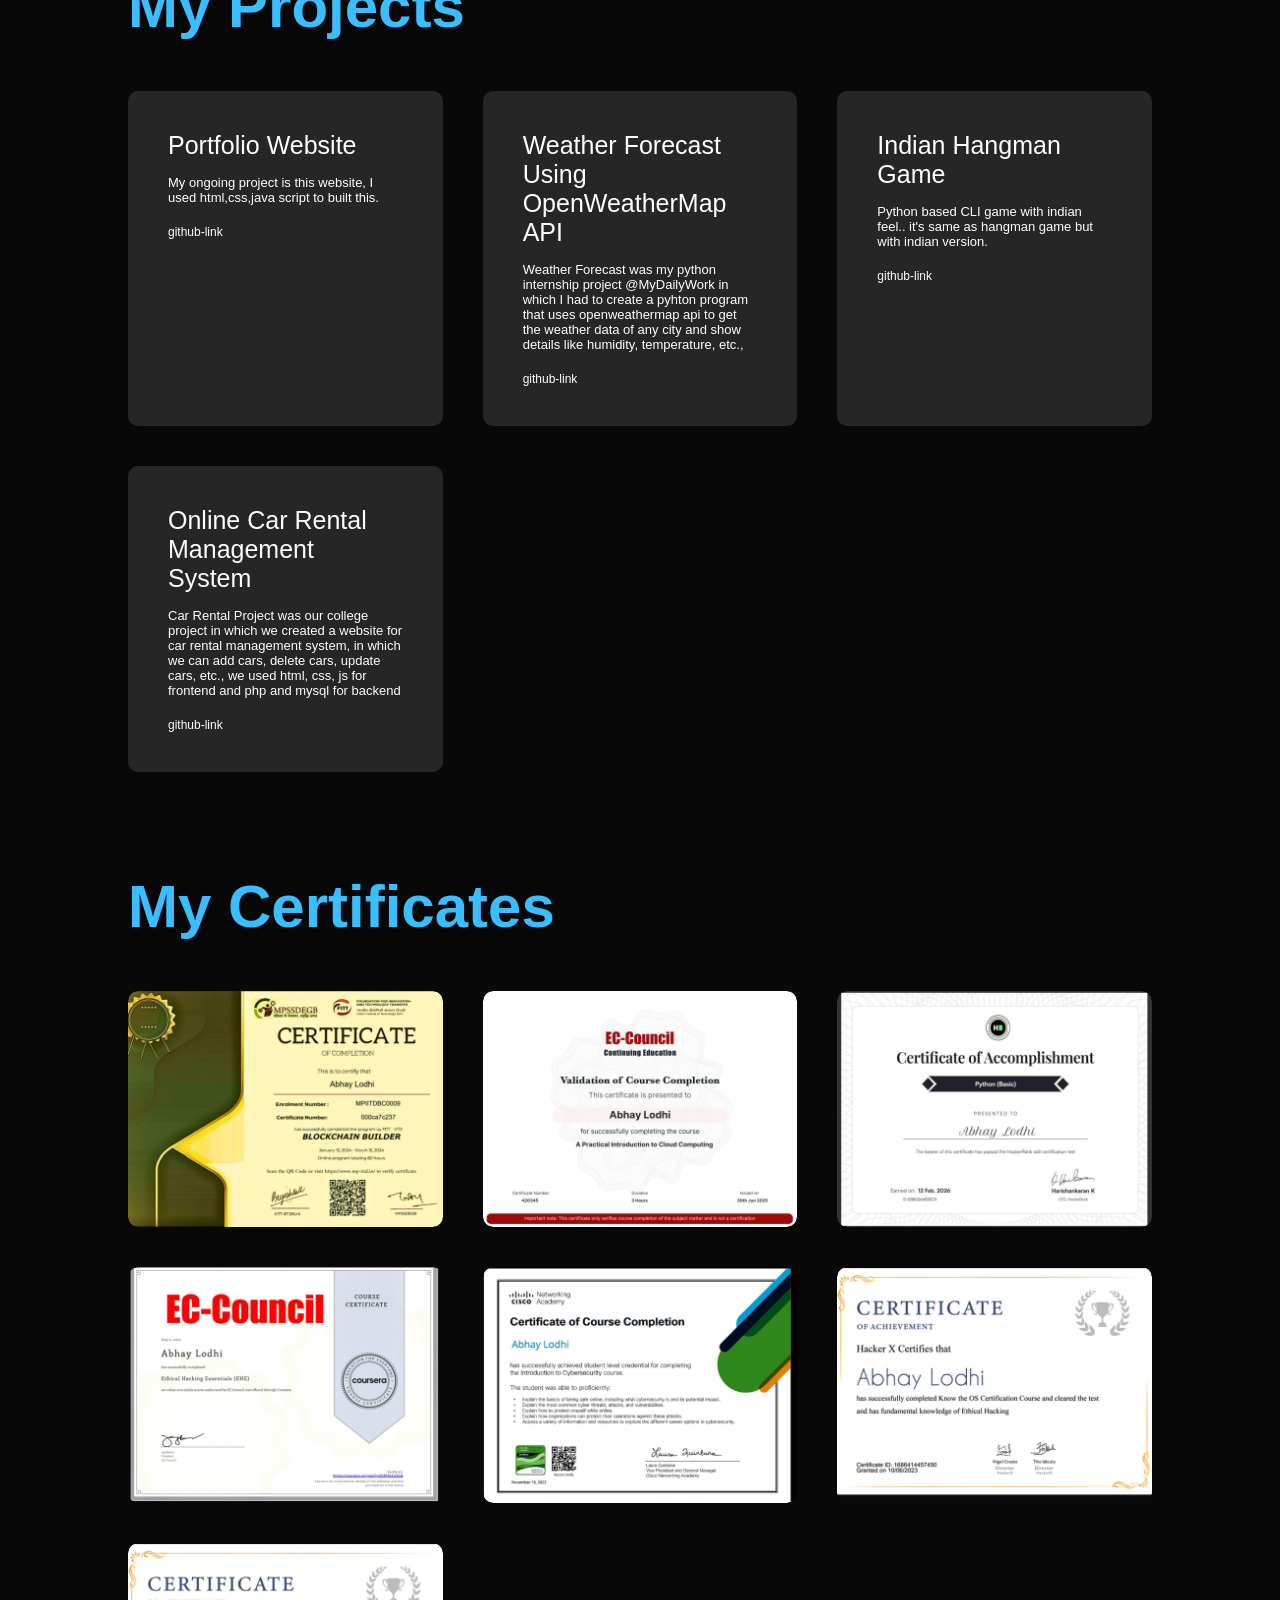
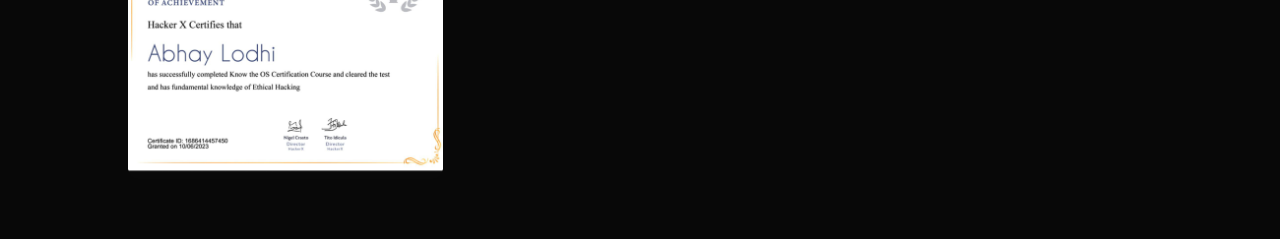
==== commit f28a9371: "Fix HTML formatting and structure" ====
--- a/index.html
+++ b/index.html
@@ -80,7 +80,7 @@
 
                 <div class="tab-contents" id="experience">
                     <ul>
-                    <li><span>Pinnacle Labs</span><br>from MAR 2026 - PRESENT<br>Python Intern</li>
+                    <li><span>Hex Softwares</span><br>from MAR 2026 - PRESENT<br>Python Intern</li>
                     <li><span>MyDailyWork</span><br>from FEB 2026 - MAR 2026<br>Python Intern</li>    
                     <li><span>Ikshana Core Member</span><br>from SEP 2021 - JAN 2025<br>teach, workshops</li>
                     <li><span>Coding Ninjas</span><br>from JUL 2022 - DEC 2022<br>Ninja Enterprenuer</li>
@@ -205,3 +205,4 @@
 </body>
 </html>
 
+
--- a/style.css
+++ b/style.css
@@ -154,7 +154,7 @@
     transition: background 0.5s, transform 0.5s;
 }
 .projects-list div h2{
-    font-size: 30px;
+    font-size: 25px;
     font-weight: 500;
     margin-bottom: 15px;
 }
@@ -195,3 +195,4 @@
     display: block;
     transition: transform 0.5s;
 }
+
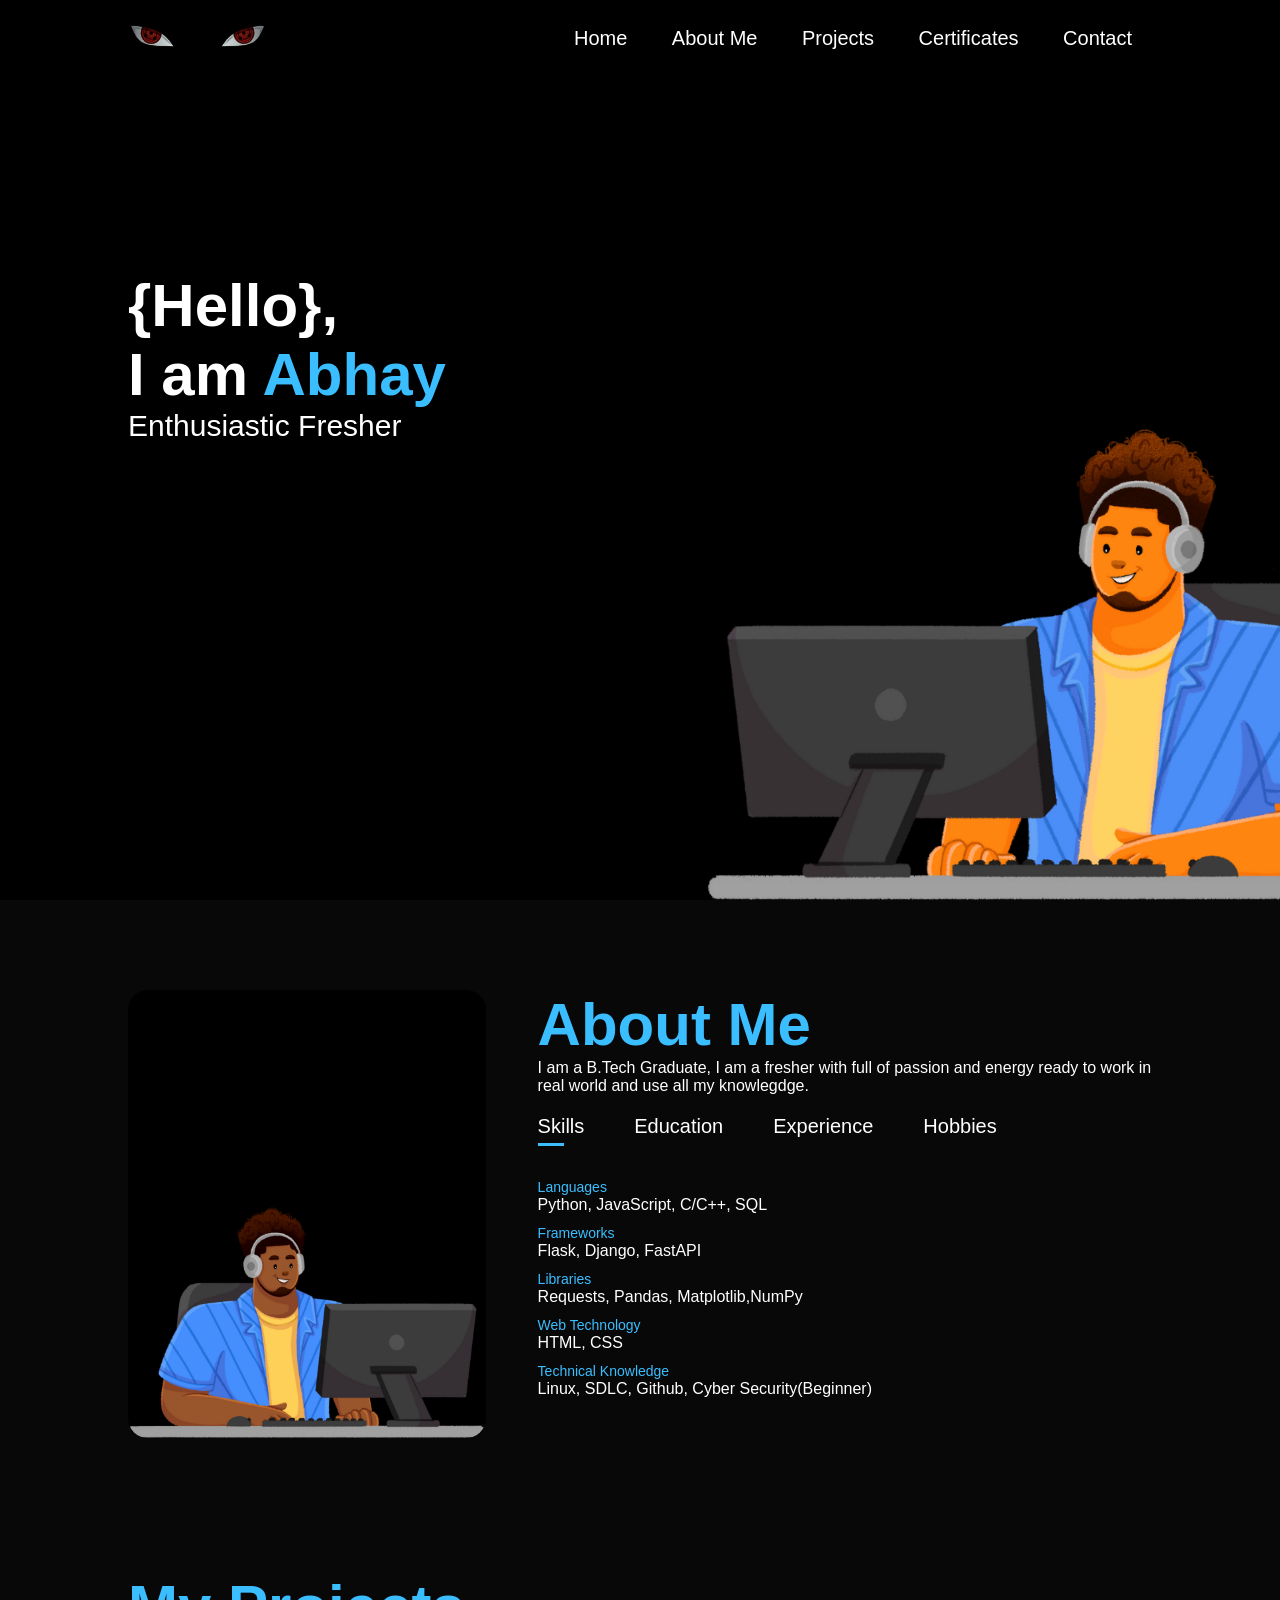
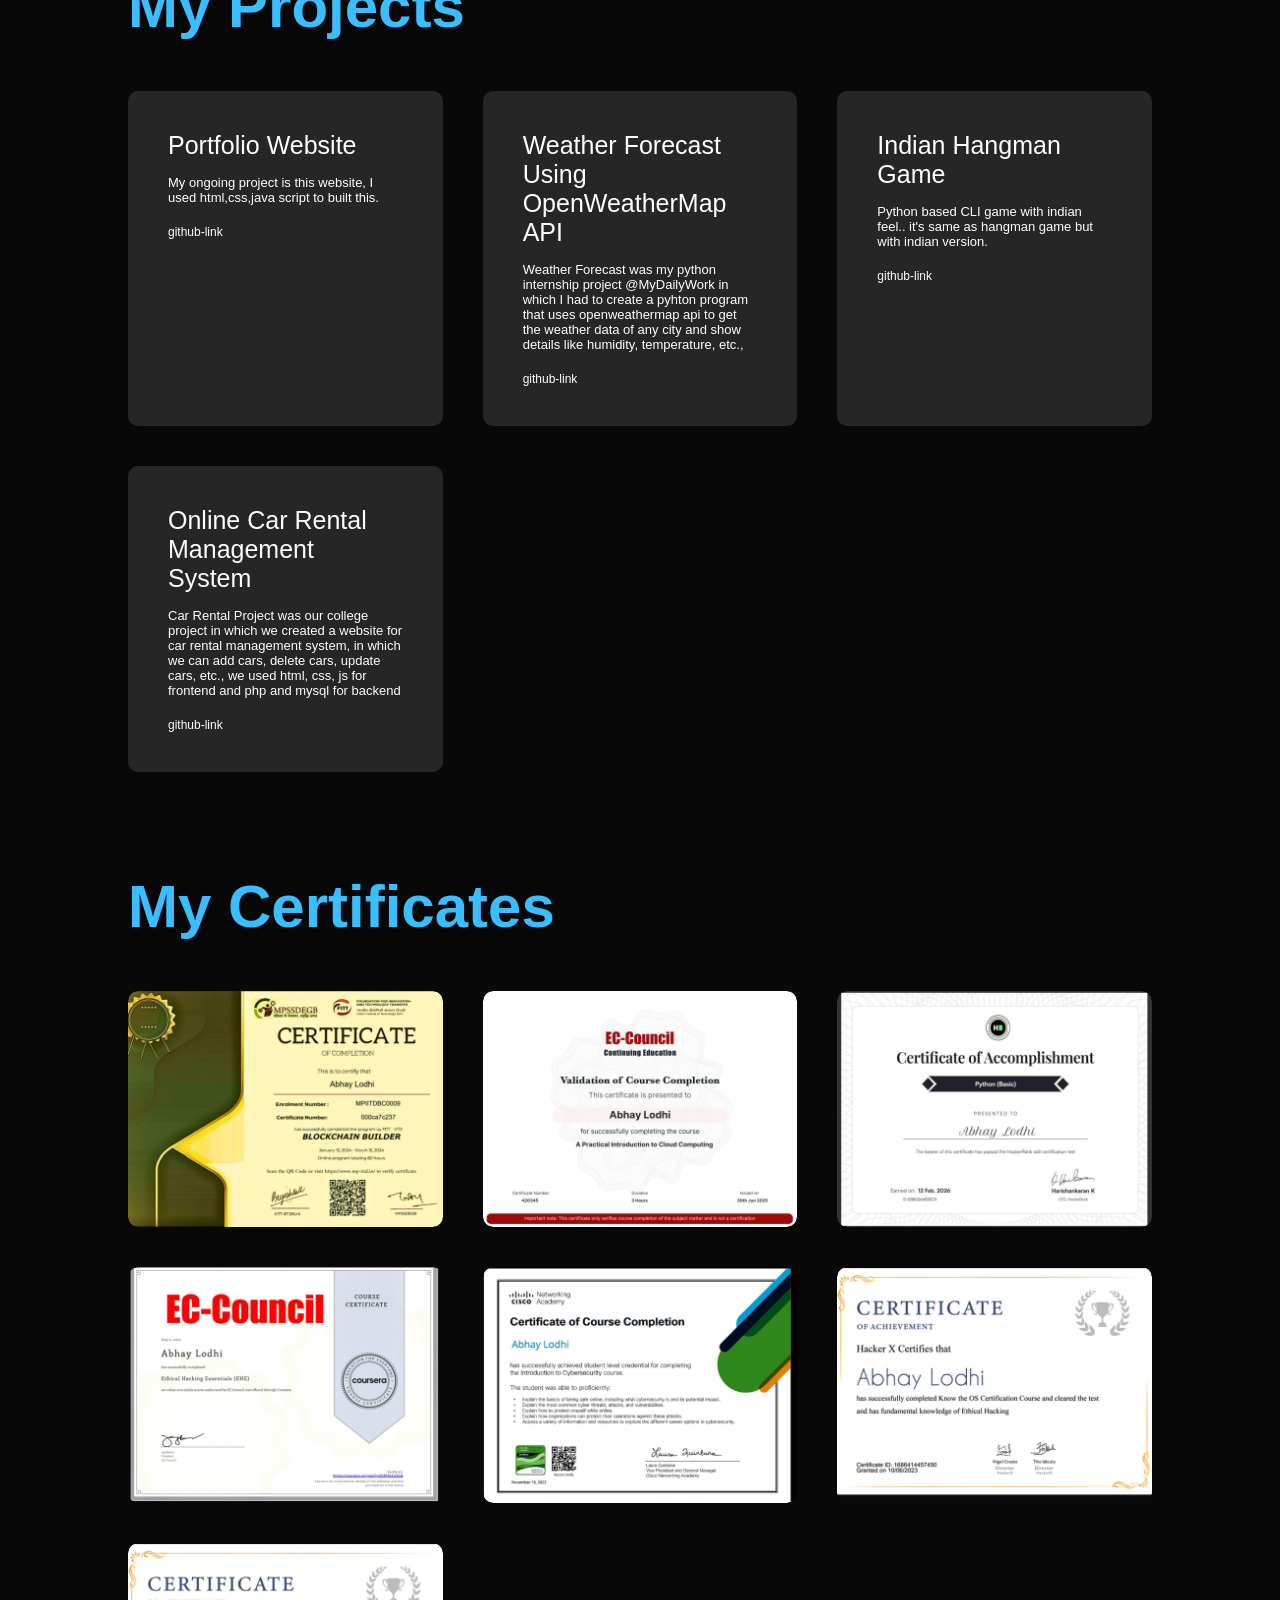
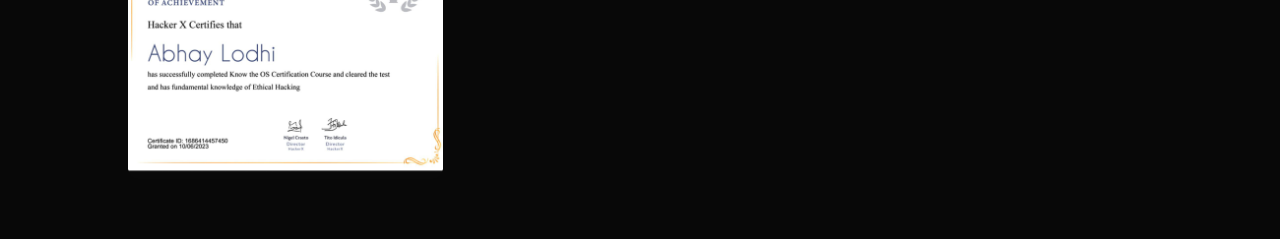
==== commit 273c72ff: "Update index.html" ====
--- a/index.html
+++ b/index.html
@@ -59,7 +59,7 @@
                 <ul>
                     <li><span>Languages</span><br>Python, JavaScript, C/C++, SQL</li>
                     <li><span>Frameworks</span><br>Flask, Django, FastAPI</li>
-                    <li><span>Libraries</span><br>Requests, Pandas, Matplotlib, Scikit-learn,NumPy</li>
+                    <li><span>Libraries</span><br>Requests, Pandas, Matplotlib,NumPy</li>
                     <li><span>Web Technology</span><br>HTML, CSS</li>
                     <li><span>Technical Knowledge</span><br>Linux, SDLC, Github, Cyber Security(Beginner)</li>
                     
@@ -80,11 +80,10 @@
 
                 <div class="tab-contents" id="experience">
                     <ul>
-                    <li><span>Hex Softwares</span><br>from MAR 2026 - PRESENT<br>Python Intern</li>
+                    <li><span>Amdox</span><br>from APR 2026 - PRESENT<br>Data Science & Analytics Intern</li>
                     <li><span>MyDailyWork</span><br>from FEB 2026 - MAR 2026<br>Python Intern</li>    
                     <li><span>Ikshana Core Member</span><br>from SEP 2021 - JAN 2025<br>teach, workshops</li>
-                    <li><span>Coding Ninjas</span><br>from JUL 2022 - DEC 2022<br>Ninja Enterprenuer</li>
-                    <li><span>TechGig</span><br>from JUL 2022 - DEC 2022<br>Campus Ambassador</li>
+                    <li><span>Coding Ninjas & TechGigs</span><br>from JUL 2022 - DEC 2022<br>Ninja Enterprenuer/Campus Ambassador</li>
                     </ul>
                 </div>
 
